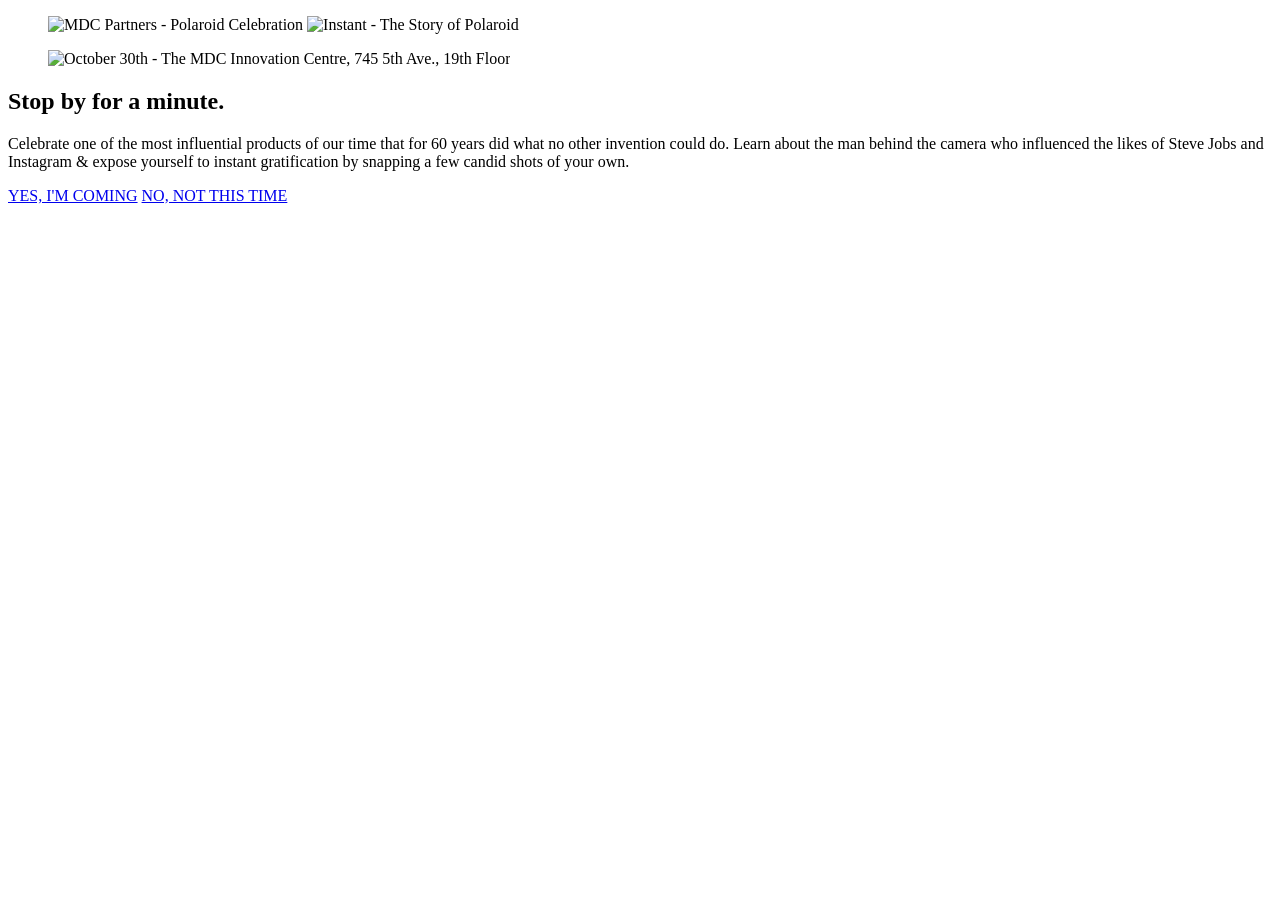
==== www/index.html @ f186bef5 "Semantic tags" ====
<!DOCTYPE html>
<!--[if lt IE 7]>      <html class="no-js lt-ie9 lt-ie8 lt-ie7"> <![endif]-->
<!--[if IE 7]>         <html class="no-js lt-ie9 lt-ie8"> <![endif]-->
<!--[if IE 8]>         <html class="no-js lt-ie9"> <![endif]-->
<!--[if gt IE 8]><!--> <html class="no-js"> <!--<![endif]-->
    <head>
        <meta charset="utf-8">
        <meta http-equiv="X-UA-Compatible" content="IE=edge,chrome=1">
        <title></title>
        <meta name="description" content="">
        <meta name="viewport" content="width=device-width">

        <!-- Place favicon.ico and apple-touch-icon.png in the root directory -->

        <link rel="stylesheet" href="css/normalize.css">
        <link rel="stylesheet" href="css/main.css">
        <script src="js/vendor/modernizr-2.6.2.min.js"></script>
    </head>
    <body>
        <!--[if lt IE 7]>
            <p class="chromeframe">You are using an <strong>outdated</strong> browser. Please <a href="http://browsehappy.com/">upgrade your browser</a> or <a href="http://www.google.com/chromeframe/?redirect=true">activate Google Chrome Frame</a> to improve your experience.</p>
        <![endif]-->

        <div id="details">
            <figure>
                <img id="title" src="img/card-title.jpg" alt="MDC Partners - Polaroid Celebration" />
                <img id="description" src="img/card-description.jpg" alt="Instant - The Story of Polaroid" />
            </figure>
            <figure>
                <img id="date" src="img/card-date.jpg" alt="October 30th - The MDC Innovation Centre, 745 5th Ave., 19th Floor" />
            </figure>
        </div>
        <article id="invitation">
            <header>
                <h1>Stop by for a minute.</h1>
            </header>
            <p>Celebrate one of the most influential products of our time that for 60 years did what no other invention could do. Learn about the man behind the camera who influenced the likes of Steve Jobs and Instagram &amp; expose yourself to instant gratification by snapping a few candid shots of your own.</p>
            <a href="#">YES, I'M COMING</a>
            <a href="#">NO, NOT THIS TIME</a>
        </article>

        <script src="//ajax.googleapis.com/ajax/libs/jquery/1.8.2/jquery.min.js"></script>
        <script>window.jQuery || document.write('<script src="js/vendor/jquery-1.8.2.min.js"><\/script>')</script>
        <script src="js/plugins.js"></script>
        <script src="js/main.js"></script>
    </body>
</html>
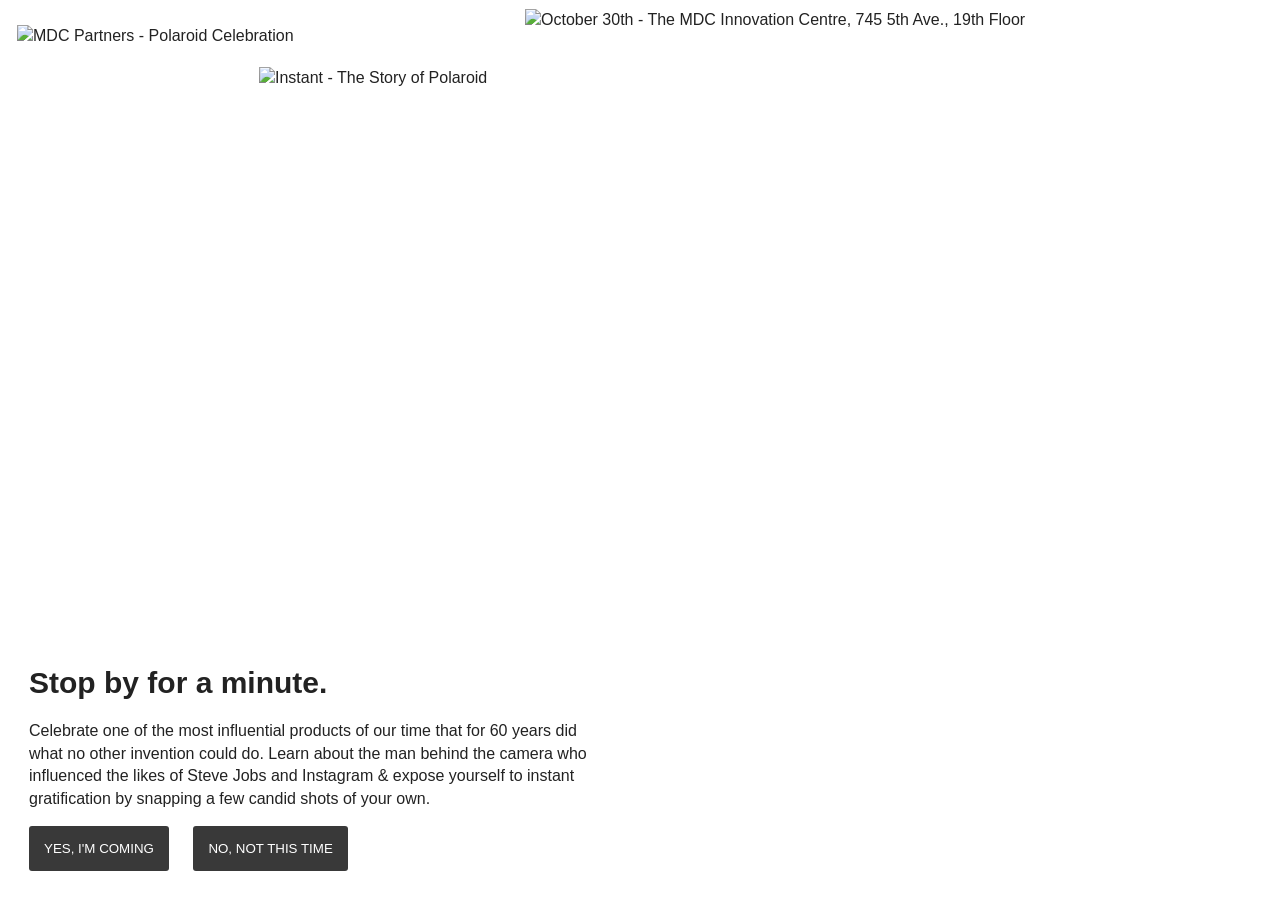
==== commit 6debdb7e: "Changed anchors to buttons" ====
--- a/www/index.html
+++ b/www/index.html
@@ -6,7 +6,7 @@
     <head>
         <meta charset="utf-8">
         <meta http-equiv="X-UA-Compatible" content="IE=edge,chrome=1">
-        <title></title>
+        <title>Polaroid Celebration</title>
         <meta name="description" content="">
         <meta name="viewport" content="width=device-width">
 
@@ -35,8 +35,8 @@
                 <h1>Stop by for a minute.</h1>
             </header>
             <p>Celebrate one of the most influential products of our time that for 60 years did what no other invention could do. Learn about the man behind the camera who influenced the likes of Steve Jobs and Instagram &amp; expose yourself to instant gratification by snapping a few candid shots of your own.</p>
-            <a href="#">YES, I'M COMING</a>
-            <a href="#">NO, NOT THIS TIME</a>
+            <button id="going">YES, I'M COMING</button>
+            <button id="skipping">NO, NOT THIS TIME</button>
         </article>
 
         <script src="//ajax.googleapis.com/ajax/libs/jquery/1.8.2/jquery.min.js"></script>
--- a/www/css/main.css
+++ b/www/css/main.css
@@ -0,0 +1,336 @@
+/*
+ * HTML5 Boilerplate
+ *
+ * What follows is the result of much research on cross-browser styling.
+ * Credit left inline and big thanks to Nicolas Gallagher, Jonathan Neal,
+ * Kroc Camen, and the H5BP dev community and team.
+ */
+
+/* ==========================================================================
+   Base styles: opinionated defaults
+   ========================================================================== */
+
+html,
+button,
+input,
+select,
+textarea {
+    color: #222;
+}
+
+body {
+    font-size: 1em;
+    line-height: 1.4;
+}
+
+/*
+ * Remove text-shadow in selection highlight: h5bp.com/i
+ * These selection declarations have to be separate.
+ * Customize the background color to match your design.
+ */
+
+::-moz-selection {
+    background: #b3d4fc;
+    text-shadow: none;
+}
+
+::selection {
+    background: #b3d4fc;
+    text-shadow: none;
+}
+
+/*
+ * A better looking default horizontal rule
+ */
+
+hr {
+    display: block;
+    height: 1px;
+    border: 0;
+    border-top: 1px solid #ccc;
+    margin: 1em 0;
+    padding: 0;
+}
+
+/*
+ * Remove the gap between images and the bottom of theimage-replace containers: h5bp.com/i/440
+ */
+
+img {
+    vertical-align: middle;
+}
+
+/*
+ * Remove default fieldset styles.
+ */
+
+fieldset {
+    border: 0;
+    margin: 0;
+    padding: 0;
+}
+
+/*
+ * Allow only vertical resizing of textareas.
+ */
+
+textarea {
+    resize: vertical;
+}
+
+/* ==========================================================================
+   Chrome Frame prompt
+   ========================================================================== */
+
+.chromeframe {
+    margin: 0.2em 0;
+    background: #ccc;
+    color: #000;
+    padding: 0.2em 0;
+}
+
+/* ==========================================================================
+   Helper classes
+   ========================================================================== */
+
+/*
+ * Image replacement
+ */
+
+.image-replace {
+    background-color: transparent;
+    border: 0;
+    overflow: hidden;
+    /* IE 6/7 fallback */
+    *text-indent: -9999px;
+}
+
+.image-replace:before {
+    content: "";
+    display: block;
+    width: 0;
+    height: 100%;
+}
+
+/*
+ * Hide from both screenreaders and browsers: h5bp.com/u
+ */
+
+.removed {
+    display: none !important;
+    visibility: hidden;
+}
+
+/*
+ * Hide only visually, but have it available for screenreaders: h5bp.com/v
+ */
+
+.hidden {
+    border: 0;
+    clip: rect(0 0 0 0);
+    height: 1px;
+    margin: -1px;
+    overflow: hidden;
+    padding: 0;
+    position: absolute;
+    width: 1px;
+}
+
+/*
+ * Extends the .hidden class to allow the element to be focusable
+ * when navigated to via the keyboard: h5bp.com/p
+ */
+
+.hidden.focusable:active,
+.hidden.focusable:focus {
+    clip: auto;
+    height: auto;
+    margin: 0;
+    overflow: visible;
+    position: static;
+    width: auto;
+}
+
+/*
+ * Hide visually and from screenreaders, but maintain layout
+ */
+
+.invisible {
+    visibility: hidden;
+}
+
+/*
+ * Clearfix: contain floats
+ *
+ * For modern browsers
+ * 1. The space content is one way to avoid an Opera bug when the
+ *    `contenteditable` attribute is included anywhere else in the document.
+ *    Otherwise it causes space to appear at the top and bottom of elements
+ *    that receive the `clearfix` class.
+ * 2. The use of `table` rather than `block` is only necessary if using
+ *    `:before` to contain the top-margins of child elements.
+ */
+
+.clearfix:before,
+.clearfix:after {
+    content: " "; /* 1 */
+    display: table; /* 2 */
+}
+
+.clearfix:after {
+    clear: both;
+}
+
+/*
+ * For IE 6/7 only
+ * Include this rule to trigger hasLayout and contain floats.
+ */
+
+.clearfix {
+    *zoom: 1;
+}
+
+/* ==========================================================================
+   Default Screen styles.
+   ========================================================================== */
+
+body { 
+    background: url(../img/woodgrain.jpg) repeat; 
+    font-family: "Helvetica", "Arial", sans-serif;
+    height: 600px; 
+    width: 888px; 
+}
+
+img { 
+    position: absolute; 
+}
+#title {
+    left: 17px;
+    top: 25px;
+    z-index: 2;
+}
+#description {
+    left: 259px;
+    top: 67px;
+    z-index: 1;
+}
+#date {
+    left: 525px;
+    top: 9px;
+}
+
+#invitation {
+    background-color: #fff;
+    bottom: 0;
+    left: 0;
+    padding: 27px 129px 29px 29px;
+    position: absolute;
+    width: 579px;
+    z-index: 3;
+}
+#invitation h1 {
+    font-size: 30px;
+    margin-bottom: 15px;
+}
+#invitation button {
+    background-color: #393939;
+    color: #fff;
+    border-radius: 3px;
+    display: inline-block;
+    margin-right: 20px;
+    padding: 15px;
+    text-align: center;
+    text-decoration: none;
+    border: none;
+}
+#invitation button:hover {
+    background-color: #f78b36;
+}
+
+
+/* ==========================================================================
+   EXAMPLE Media Queries for Responsive Design.
+   Theses examples override the primary ('mobile fimage-replacest') styles.
+   Modify as content requimage-replacees.
+   ========================================================================== */
+
+@media only screen and (min-width: 35em) {
+    /* Style adjustments for viewports that meet the condition */
+}
+
+@media only screen and (-webkit-min-device-pixel-ratio: 1.5),
+       only screen and (min-resolution: 144dpi) {
+    /* Style adjustments for high resolution devices */
+}
+
+/* ==========================================================================
+   Print styles.
+   Inlined to avoid requimage-replaceed HTTP connection: h5bp.com/r
+   ========================================================================== */
+
+@media print {
+    * {
+        background: transparent !important;
+        color: #000 !important; /* Black prints faster: h5bp.com/s */
+        box-shadow: none !important;
+        text-shadow: none !important;
+    }
+
+    a,
+    a:visited {
+        text-decoration: underline;
+    }
+
+    a[href]:after {
+        content: " (" attr(href) ")";
+    }
+
+    abbr[title]:after {
+        content: " (" attr(title) ")";
+    }
+
+    /*
+     * Don't show links for images, or javascript/internal links
+     */
+
+    .image-replace a:after,
+    a[href^="javascript:"]:after,
+    a[href^="#"]:after {
+        content: "";
+    }
+
+    pre,
+    blockquote {
+        border: 1px solid #999;
+        page-break-inside: avoid;
+    }
+
+    thead {
+        display: table-header-group; /* h5bp.com/t */
+    }
+
+    tr,
+    img {
+        page-break-inside: avoid;
+    }
+
+    img {
+        max-width: 100% !important;
+    }
+
+    @page {
+        margin: 0.5cm;
+    }
+
+    p,
+    h2,
+    h3 {
+        orphans: 3;
+        widows: 3;
+    }
+
+    h2,
+    h3 {
+        page-break-after: avoid;
+    }
+}
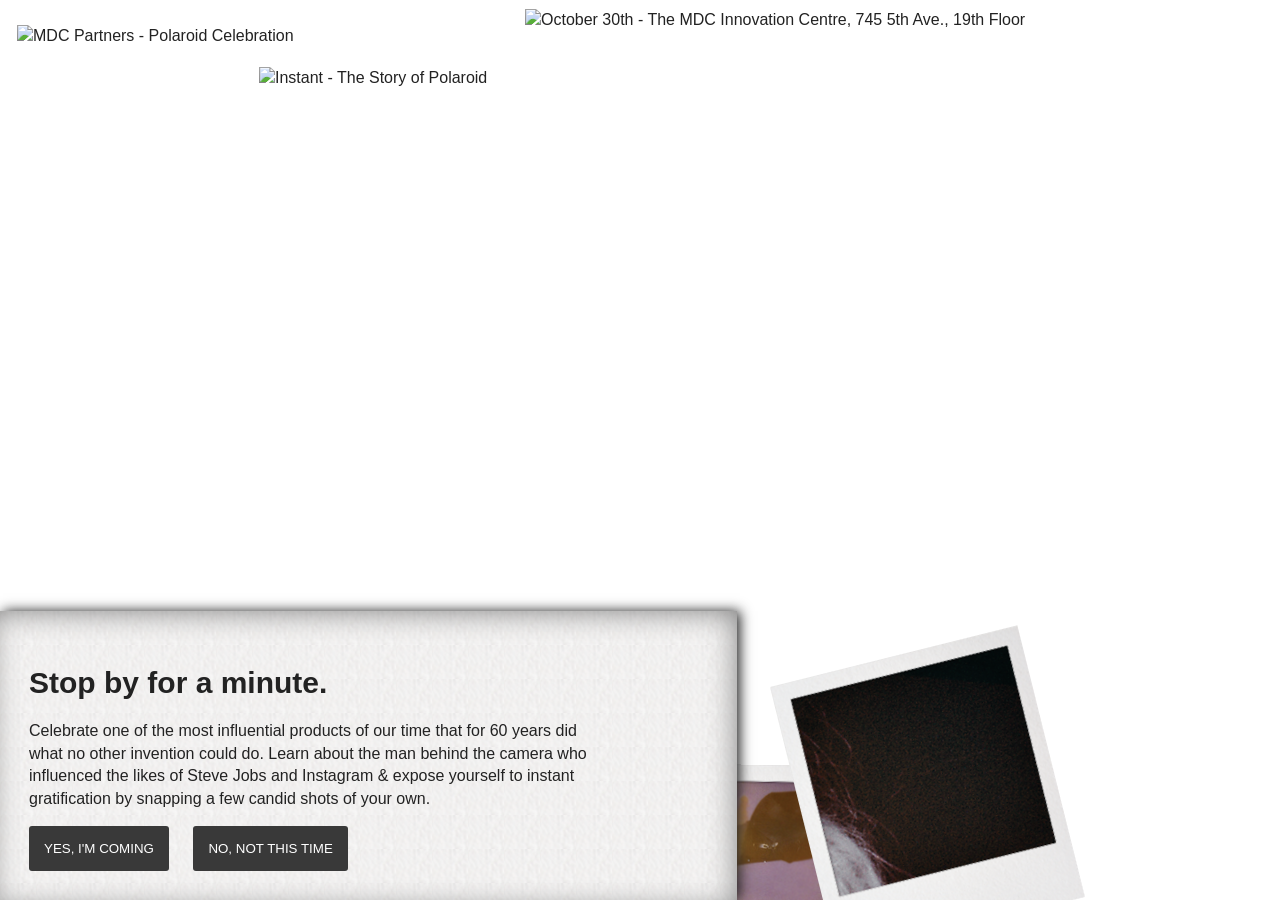
==== commit 1230ad54: "Added missing images and shadow" ====
--- a/www/index.html
+++ b/www/index.html
@@ -14,6 +14,7 @@
 
         <link rel="stylesheet" href="css/normalize.css">
         <link rel="stylesheet" href="css/main.css">
+        <link rel="stylesheet" href="css/messi.css">
         <script src="js/vendor/modernizr-2.6.2.min.js"></script>
     </head>
     <body>
@@ -29,14 +30,22 @@
             <figure>
                 <img id="date" src="img/card-date.jpg" alt="October 30th - The MDC Innovation Centre, 745 5th Ave., 19th Floor" />
             </figure>
+            <figure>
+                <img id="deco-shoe" src="img/card-shoe.png" alt="" />
+            </figure>
+            <figure>
+                <img id="deco-hair" src="img/card-hair.png" alt="" />
+            </figure>
         </div>
         <article id="invitation">
             <header>
-                <h1>Stop by for a minute.</h1>
+                <h1 class="feedback">Stop by for a minute.</h1>
             </header>
             <p>Celebrate one of the most influential products of our time that for 60 years did what no other invention could do. Learn about the man behind the camera who influenced the likes of Steve Jobs and Instagram &amp; expose yourself to instant gratification by snapping a few candid shots of your own.</p>
-            <button id="going">YES, I'M COMING</button>
-            <button id="skipping">NO, NOT THIS TIME</button>
+            <div class="buttons">
+                <button id="going">YES, I'M COMING</button>
+                <button id="skipping">NO, NOT THIS TIME</button>
+            </div>
         </article>
 
         <script src="//ajax.googleapis.com/ajax/libs/jquery/1.8.2/jquery.min.js"></script>
--- a/www/css/main.css
+++ b/www/css/main.css
@@ -202,7 +202,7 @@
 }
 
 img { 
-    position: absolute; 
+    position: fixed;
 }
 #title {
     left: 17px;
@@ -219,14 +219,34 @@
     top: 9px;
 }
 
+#deco-hair{
+    bottom: -2em;
+    left: 50em;
+    transform: rotate(-14deg);
+    -ms-transform: rotate(-14deg);
+    -webkit-transform: rotate(-14deg);
+}
+
+#deco-shoe{
+    bottom: -9em;
+    left: 40em;
+    transform: rotate(1deg);
+    -ms-transform: rotate(1deg);
+    -webkit-transform: rotate(1deg);
+}
+
 #invitation {
     background-color: #fff;
+    background-image: url(../img/white-texture.png);
     bottom: 0;
     left: 0;
     padding: 27px 129px 29px 29px;
     position: absolute;
     width: 579px;
     z-index: 3;
+    box-shadow: -5px 5px 30px -5px gray inset, 3px 0px 12px 0px;
+    -webkit-box-shadow: -5px 5px 30px -5px gray inset, 3px 0px 12px 0px;
+    -moz-box-shadow: -5px 5px 30px -5px gray inset, 3px 0px 12px 0px;
 }
 #invitation h1 {
     font-size: 30px;
--- a/www/css/messi.css
+++ b/www/css/messi.css
@@ -0,0 +1,525 @@
+/* Messi CSS */
+
+.messi-modal {
+  position: absolute;
+  top: 0;
+  left: 0;
+  width: 100%;
+  height: 100%;
+  overflow: hidden;
+  background-color: #000;
+  opacity: 0;
+}
+
+.messi {
+  position: absolute;
+  padding: 0;
+  margin: 0;
+  font-size: 16px;
+  text-shadow: none;
+}
+
+.messi-box {
+  position: relative;
+  width: 500px;
+  height: auto;
+  padding: 8px;
+  overflow: hidden;
+  background-color: rgba(204, 204, 204, 0.2);
+  border-radius: 6px;
+  opacity: 1;
+  box-shadow: 0 0 1em #444;
+}
+
+.messi-wrapper {
+  position: relative;
+  background-color: #fff;
+  border-radius: 5px;
+}
+
+.messi-titlebox {
+  padding: 10px;
+  overflow: hidden;
+  font: 1.3em bold helvetica, arial;
+  color: #fff;
+  text-shadow: 0 -2px 1px rgba(0, 0, 0, 0.25);
+  background-color: #3b3b3b;
+  background-image: -webkit-gradient(linear, left bottom, left top, color-stop(0.25, #3b3b3b), color-stop(0.75, #575757));
+  background-image: linear-gradient(bottom, #3b3b3b 25%, #575757 75%);
+  background-image: -moz-linear-gradient(bottom, #3b3b3b 25%, #575757 75%);
+  background-image: -o-linear-gradient(bottom, #3b3b3b 25%, #575757 75%);
+  background-image: -webkit-linear-gradient(bottom, #3b3b3b 25%, #575757 75%);
+  background-image: -ms-linear-gradient(bottom, #3b3b3b 25%, #575757 75%);
+  -webkit-border-radius: 5px 5px 0 0px;
+          border-radius: 5px 5px 0 0px;
+  -moz-border-radius-topright: 5px;
+  -moz-border-radius-bottomright: 0;
+  -moz-border-radius-bottomleft: 0;
+  -moz-border-radius-topleft: 5px;
+}
+
+.messi-titlebox.info {
+  background-color: #4ea5cd;
+  background-image: none;
+}
+
+.messi-titlebox.error {
+  background-color: #de4343;
+  background-image: none;
+}
+
+.messi-titlebox.warning {
+  background-color: #eaaf51;
+  background-image: none;
+}
+
+.messi-titlebox.success {
+  background-color: #61b832;
+  background-image: none;
+}
+
+.messi-closebtn {
+  position: absolute;
+  top: 8px;
+  right: 8px;
+  display: block;
+  width: 25px;
+  height: 25px;
+  color: #333;
+  cursor: pointer;
+  background-color: #fff;
+  border: 1px solid rgba(255, 255, 255, .1);
+  border-radius: 40px;
+}
+
+.messi-closebtn::before {
+  position: relative;
+  top: 2px;
+  display: block;
+  width: 25px;
+  text-align: center;
+  text-shadow: 0 1px 1px rgba(0, 0, 0, 0.25);
+  content: '\00D7';
+}
+
+.messi-content {
+  padding: 10px;
+  overflow: hidden;
+  font: .9em normal helvetica, arial;
+}
+
+.messi-content p {
+  margin: 0 0 1.3em;
+  line-height: 1.3em;
+}
+
+.messi-content .messi-closebtn {
+  top: 7px;
+  font: 1.3em bold helvetica, arial;
+  color: #fff;
+  background-color: #333;
+  opacity: 0;
+  -webkit-transition: opacity .25s linear, visibility .1s linear .5s;
+     -moz-transition: opacity .25s linear, visibility .1s linear .5s;
+       -o-transition: opacity .25s linear, visibility .1s linear .5s;
+          transition: opacity .25s linear, visibility .1s linear .5s;
+}
+
+.messi-content:hover .messi-closebtn {
+  opacity: 1;
+}
+
+.messi-footbox {
+  width: 100%;
+  height: 55px;
+  overflow: hidden;
+}
+
+.messi-actions {
+  display: -webkit-box;
+  display: -moz-box;
+  display: box;
+  padding-top: 8px;
+  margin: 0 10px;
+  border-top: 1px solid #eee;
+  -webkit-box-orient: horizontal;
+     -moz-box-orient: horizontal;
+          box-orient: horizontal;
+}
+
+.messi-actions .btnbox {
+  text-align: center;
+  -webkit-box-flex: 1;
+     -moz-box-flex: 1;
+          box-flex: 1;
+}
+
+.messi-actions .btnbox .btn {
+  min-width: 75px;
+}
+
+.messi-titlebox.anim {
+  background-color: #666;
+  background-image: -o-linear-gradient(135deg, rgba(255, 255, 255, 0.05) 25%, transparent 25%, transparent 50%, rgba(255, 255, 255, 0.05) 50%, rgba(255, 255, 255, 0.05) 75%, transparent 75%, transparent);
+  background-image: linear-gradient(135deg, rgba(255, 255, 255, 0.05) 25%, transparent 25%, transparent 50%, rgba(255, 255, 255, 0.05) 50%, rgba(255, 255, 255, 0.05) 75%, transparent 75%, transparent);
+  background-image: -webkit-gradient(linear, left top, right bottom, color-stop(0.25, rgba(255, 255, 255, 0.05)), color-stop(0.25, transparent), color-stop(0.5, transparent), color-stop(0.5, rgba(255, 255, 255, 0.05)), color-stop(0.75, rgba(255, 255, 255, 0.05)), color-stop(0.75, transparent), to(transparent));
+  background-image: -webkit-linear-gradient(135deg, rgba(255, 255, 255, 0.05) 25%, transparent 25%, transparent 50%, rgba(255, 255, 255, 0.05) 50%, rgba(255, 255, 255, 0.05) 75%, transparent 75%, transparent);
+  background-image: -moz-linear-gradient(135deg, rgba(255, 255, 255, 0.05) 25%, transparent 25%, transparent 50%, rgba(255, 255, 255, 0.05) 50%, rgba(255, 255, 255, 0.05) 75%, transparent 75%, transparent);
+  background-image: -ms-linear-gradient(135deg, rgba(255, 255, 255, 0.05) 25%, transparent 25%, transparent 50%, rgba(255, 255, 255, 0.05) 50%, rgba(255, 255, 255, 0.05) 75%, transparent 75%, transparent);
+  -webkit-background-size: 40px 40px;
+     -moz-background-size: 40px 40px;
+          background-size: 40px 40px;
+  -webkit-box-shadow: inset 0 -1px 0 rgba(255, 255, 255, 0.4);
+     -moz-box-shadow: inset 0 -1px 0 rgba(255, 255, 255, 0.4);
+          box-shadow: inset 0 -1px 0 rgba(255, 255, 255, 0.4);
+  -webkit-animation: animate-bg 5s linear infinite;
+     -moz-animation: animate-bg 5s linear infinite;
+}
+
+.messi-titlebox.anim.info {
+  background-color: #4ea5cd;
+}
+
+.messi-titlebox.anim.error {
+  background-color: #de4343;
+}
+
+.messi-titlebox.anim.warning {
+  background-color: #eaaf51;
+}
+
+.messi-titlebox.anim.success {
+  background-color: #61b832;
+}
+
+@-webkit-keyframes animate-bg {
+  from {
+    background-position: 0 0;
+  }
+  to {
+    background-position: -80px 0;
+  }
+}
+
+@-moz-keyframes animate-bg {
+  from {
+    background-position: 0 0;
+  }
+  to {
+    background-position: -80px 0;
+  }
+}
+
+/* CSS Buttons from Twitter Bootstrap: http://twitter.github.com/bootstrap/ */
+
+.messi .btn {
+  display: inline-block;
+  *display: inline;
+  padding: 4px 10px 4px;
+  margin-bottom: 0;
+  *margin-left: .3em;
+  font-size: 13px;
+  line-height: 26px;
+  color: #333;
+  text-align: center;
+  text-shadow: 0 1px 1px rgba(255, 255, 255, 0.75);
+  vertical-align: middle;
+  cursor: pointer;
+  background-color: #f5f5f5;
+  *background-color: #e6e6e6;
+  background-image: -ms-linear-gradient(top, #ffffff, #e6e6e6);
+  background-image: -webkit-gradient(linear, 0 0, 0 100%, from(#ffffff), to(#e6e6e6));
+  background-image: -webkit-linear-gradient(top, #ffffff, #e6e6e6);
+  background-image: -o-linear-gradient(top, #ffffff, #e6e6e6);
+  background-image: linear-gradient(top, #ffffff, #e6e6e6);
+  background-image: -moz-linear-gradient(top, #ffffff, #e6e6e6);
+  background-repeat: repeat-x;
+  border: 1px solid #cccccc;
+  *border: 0;
+  border-color: rgba(0, 0, 0, 0.1) rgba(0, 0, 0, 0.1) rgba(0, 0, 0, 0.25);
+  border-color: #e6e6e6 #e6e6e6 #bfbfbf;
+  border-bottom-color: #b3b3b3;
+  -webkit-border-radius: 4px;
+     -moz-border-radius: 4px;
+          border-radius: 4px;
+  filter: progid:dximagetransform.microsoft.gradient(startColorstr='#ffffff', endColorstr='#e6e6e6', GradientType=0);
+  filter: progid:dximagetransform.microsoft.gradient(enabled=false);
+  *zoom: 1;
+  -webkit-box-shadow: inset 0 1px 0 rgba(255, 255, 255, 0.2), 0 1px 2px rgba(0, 0, 0, 0.05);
+     -moz-box-shadow: inset 0 1px 0 rgba(255, 255, 255, 0.2), 0 1px 2px rgba(0, 0, 0, 0.05);
+          box-shadow: inset 0 1px 0 rgba(255, 255, 255, 0.2), 0 1px 2px rgba(0, 0, 0, 0.05);
+}
+
+.messi .btn:hover,
+.messi .btn:active,
+.messi .btn.active,
+.messi .btn.disabled,
+.messi .btn[disabled] {
+  background-color: #e6e6e6;
+  *background-color: #d9d9d9;
+}
+
+.messi .btn:active,
+.messi .btn.active {
+  background-color: #cccccc \9;
+}
+
+.messi .btn:first-child {
+  *margin-left: 0;
+}
+
+.messi .btn:hover {
+  color: #333333;
+  text-decoration: none;
+  background-color: #e6e6e6;
+  *background-color: #d9d9d9;
+  background-position: 0 -15px;
+  -webkit-transition: background-position 0.1s linear;
+     -moz-transition: background-position 0.1s linear;
+      -ms-transition: background-position 0.1s linear;
+       -o-transition: background-position 0.1s linear;
+          transition: background-position 0.1s linear;
+}
+
+.messi .btn:focus {
+  outline: thin dotted #333;
+  outline: 5px auto -webkit-focus-ring-color;
+  outline-offset: -2px;
+}
+
+.messi .btn.active,
+.messi .btn:active {
+  background-color: #e6e6e6;
+  background-color: #d9d9d9 \9;
+  background-image: none;
+  outline: 0;
+  -webkit-box-shadow: inset 0 2px 4px rgba(0, 0, 0, 0.15), 0 1px 2px rgba(0, 0, 0, 0.05);
+     -moz-box-shadow: inset 0 2px 4px rgba(0, 0, 0, 0.15), 0 1px 2px rgba(0, 0, 0, 0.05);
+          box-shadow: inset 0 2px 4px rgba(0, 0, 0, 0.15), 0 1px 2px rgba(0, 0, 0, 0.05);
+}
+
+.messi .btn-primary,
+.messi .btn-primary:hover,
+.messi .btn-warning,
+.messi .btn-warning:hover,
+.messi .btn-danger,
+.messi .btn-danger:hover,
+.messi .btn-success,
+.messi .btn-success:hover,
+.messi .btn-info,
+.messi .btn-info:hover,
+.messi .btn-inverse,
+.messi .btn-inverse:hover {
+  color: #ffffff;
+  text-shadow: 0 -1px 0 rgba(0, 0, 0, 0.25);
+}
+
+.messi .btn-primary.active,
+.messi .btn-warning.active,
+.messi .btn-danger.active,
+.messi .btn-success.active,
+.messi .btn-info.active,
+.messi .btn-inverse.active {
+  color: rgba(255, 255, 255, 0.75);
+}
+
+.messi .btn {
+  border-color: #ccc;
+  border-color: rgba(0, 0, 0, 0.1) rgba(0, 0, 0, 0.1) rgba(0, 0, 0, 0.25);
+}
+
+.messi .btn-primary {
+  background-color: #0074cc;
+  *background-color: #0055cc;
+  background-image: -ms-linear-gradient(top, #0088cc, #0055cc);
+  background-image: -webkit-gradient(linear, 0 0, 0 100%, from(#0088cc), to(#0055cc));
+  background-image: -webkit-linear-gradient(top, #0088cc, #0055cc);
+  background-image: -o-linear-gradient(top, #0088cc, #0055cc);
+  background-image: -moz-linear-gradient(top, #0088cc, #0055cc);
+  background-image: linear-gradient(top, #0088cc, #0055cc);
+  background-repeat: repeat-x;
+  border-color: #0055cc #0055cc #003580;
+  border-color: rgba(0, 0, 0, 0.1) rgba(0, 0, 0, 0.1) rgba(0, 0, 0, 0.25);
+  filter: progid:dximagetransform.microsoft.gradient(startColorstr='#0088cc', endColorstr='#0055cc', GradientType=0);
+  filter: progid:dximagetransform.microsoft.gradient(enabled=false);
+}
+
+.messi .btn-primary:hover,
+.messi .btn-primary:active,
+.messi .btn-primary.active,
+.messi .btn-primary.disabled,
+.messi .btn-primary[disabled] {
+  background-color: #0055cc;
+  *background-color: #004ab3;
+}
+
+.messi .btn-primary:active,
+.messi .btn-primary.active {
+  background-color: #004099 \9;
+}
+
+.messi .btn-warning {
+  background-color: #faa732;
+  *background-color: #f89406;
+  background-image: -ms-linear-gradient(top, #fbb450, #f89406);
+  background-image: -webkit-gradient(linear, 0 0, 0 100%, from(#fbb450), to(#f89406));
+  background-image: -webkit-linear-gradient(top, #fbb450, #f89406);
+  background-image: -o-linear-gradient(top, #fbb450, #f89406);
+  background-image: -moz-linear-gradient(top, #fbb450, #f89406);
+  background-image: linear-gradient(top, #fbb450, #f89406);
+  background-repeat: repeat-x;
+  border-color: #f89406 #f89406 #ad6704;
+  border-color: rgba(0, 0, 0, 0.1) rgba(0, 0, 0, 0.1) rgba(0, 0, 0, 0.25);
+  filter: progid:dximagetransform.microsoft.gradient(startColorstr='#fbb450', endColorstr='#f89406', GradientType=0);
+  filter: progid:dximagetransform.microsoft.gradient(enabled=false);
+}
+
+.messi .btn-warning:hover,
+.messi .btn-warning:active,
+.messi .btn-warning.active,
+.messi .btn-warning.disabled,
+.messi .btn-warning[disabled] {
+  background-color: #f89406;
+  *background-color: #df8505;
+}
+
+.messi .btn-warning:active,
+.messi .btn-warning.active {
+  background-color: #c67605 \9;
+}
+
+.messi .btn-danger {
+  background-color: #da4f49;
+  *background-color: #bd362f;
+  background-image: -ms-linear-gradient(top, #ee5f5b, #bd362f);
+  background-image: -webkit-gradient(linear, 0 0, 0 100%, from(#ee5f5b), to(#bd362f));
+  background-image: -webkit-linear-gradient(top, #ee5f5b, #bd362f);
+  background-image: -o-linear-gradient(top, #ee5f5b, #bd362f);
+  background-image: -moz-linear-gradient(top, #ee5f5b, #bd362f);
+  background-image: linear-gradient(top, #ee5f5b, #bd362f);
+  background-repeat: repeat-x;
+  border-color: #bd362f #bd362f #802420;
+  border-color: rgba(0, 0, 0, 0.1) rgba(0, 0, 0, 0.1) rgba(0, 0, 0, 0.25);
+  filter: progid:dximagetransform.microsoft.gradient(startColorstr='#ee5f5b', endColorstr='#bd362f', GradientType=0);
+  filter: progid:dximagetransform.microsoft.gradient(enabled=false);
+}
+
+.messi .btn-danger:hover,
+.messi .btn-danger:active,
+.messi .btn-danger.active,
+.messi .btn-danger.disabled,
+.messi .btn-danger[disabled] {
+  background-color: #bd362f;
+  *background-color: #a9302a;
+}
+
+.messi .btn-danger:active,
+.messi .btn-danger.active {
+  background-color: #942a25 \9;
+}
+
+.messi .btn-success {
+  background-color: #5bb75b;
+  *background-color: #51a351;
+  background-image: -ms-linear-gradient(top, #62c462, #51a351);
+  background-image: -webkit-gradient(linear, 0 0, 0 100%, from(#62c462), to(#51a351));
+  background-image: -webkit-linear-gradient(top, #62c462, #51a351);
+  background-image: -o-linear-gradient(top, #62c462, #51a351);
+  background-image: -moz-linear-gradient(top, #62c462, #51a351);
+  background-image: linear-gradient(top, #62c462, #51a351);
+  background-repeat: repeat-x;
+  border-color: #51a351 #51a351 #387038;
+  border-color: rgba(0, 0, 0, 0.1) rgba(0, 0, 0, 0.1) rgba(0, 0, 0, 0.25);
+  filter: progid:dximagetransform.microsoft.gradient(startColorstr='#62c462', endColorstr='#51a351', GradientType=0);
+  filter: progid:dximagetransform.microsoft.gradient(enabled=false);
+}
+
+.messi .btn-success:hover,
+.messi .btn-success:active,
+.messi .btn-success.active,
+.messi .btn-success.disabled,
+.messi .btn-success[disabled] {
+  background-color: #51a351;
+  *background-color: #499249;
+}
+
+.messi .btn-success:active,
+.messi .btn-success.active {
+  background-color: #408140 \9;
+}
+
+.messi .btn-info {
+  background-color: #49afcd;
+  *background-color: #2f96b4;
+  background-image: -ms-linear-gradient(top, #5bc0de, #2f96b4);
+  background-image: -webkit-gradient(linear, 0 0, 0 100%, from(#5bc0de), to(#2f96b4));
+  background-image: -webkit-linear-gradient(top, #5bc0de, #2f96b4);
+  background-image: -o-linear-gradient(top, #5bc0de, #2f96b4);
+  background-image: -moz-linear-gradient(top, #5bc0de, #2f96b4);
+  background-image: linear-gradient(top, #5bc0de, #2f96b4);
+  background-repeat: repeat-x;
+  border-color: #2f96b4 #2f96b4 #1f6377;
+  border-color: rgba(0, 0, 0, 0.1) rgba(0, 0, 0, 0.1) rgba(0, 0, 0, 0.25);
+  filter: progid:dximagetransform.microsoft.gradient(startColorstr='#5bc0de', endColorstr='#2f96b4', GradientType=0);
+  filter: progid:dximagetransform.microsoft.gradient(enabled=false);
+}
+
+.messi .btn-info:hover,
+.messi .btn-info:active,
+.messi .btn-info.active,
+.messi .btn-info.disabled,
+.messi .btn-info[disabled] {
+  background-color: #2f96b4;
+  *background-color: #2a85a0;
+}
+
+.messi .btn-info:active,
+.messi .btn-info.active {
+  background-color: #24748c \9;
+}
+
+.messi .btn-inverse {
+  background-color: #414141;
+  *background-color: #222222;
+  background-image: -ms-linear-gradient(top, #555555, #222222);
+  background-image: -webkit-gradient(linear, 0 0, 0 100%, from(#555555), to(#222222));
+  background-image: -webkit-linear-gradient(top, #555555, #222222);
+  background-image: -o-linear-gradient(top, #555555, #222222);
+  background-image: -moz-linear-gradient(top, #555555, #222222);
+  background-image: linear-gradient(top, #555555, #222222);
+  background-repeat: repeat-x;
+  border-color: #222222 #222222 #000000;
+  border-color: rgba(0, 0, 0, 0.1) rgba(0, 0, 0, 0.1) rgba(0, 0, 0, 0.25);
+  filter: progid:dximagetransform.microsoft.gradient(startColorstr='#555555', endColorstr='#222222', GradientType=0);
+  filter: progid:dximagetransform.microsoft.gradient(enabled=false);
+}
+
+.messi .btn-inverse:hover,
+.messi .btn-inverse:active,
+.messi .btn-inverse.active,
+.messi .btn-inverse.disabled,
+.messi .btn-inverse[disabled] {
+  background-color: #222222;
+  *background-color: #151515;
+}
+
+.messi .btn-inverse:active,
+.messi .btn-inverse.active {
+  background-color: #080808 \9;
+}
+
+button.messi .btn,
+input[type="submit"].messi .btn {
+  *padding-top: 2px;
+  *padding-bottom: 2px;
+}
+
+.messi button {
+  cursor: pointer;
+  -webkit-appearance: button;
+}
+
+button.messi .btn::-moz-focus-inner {
+  padding: 0;
+  border: 0;
+}
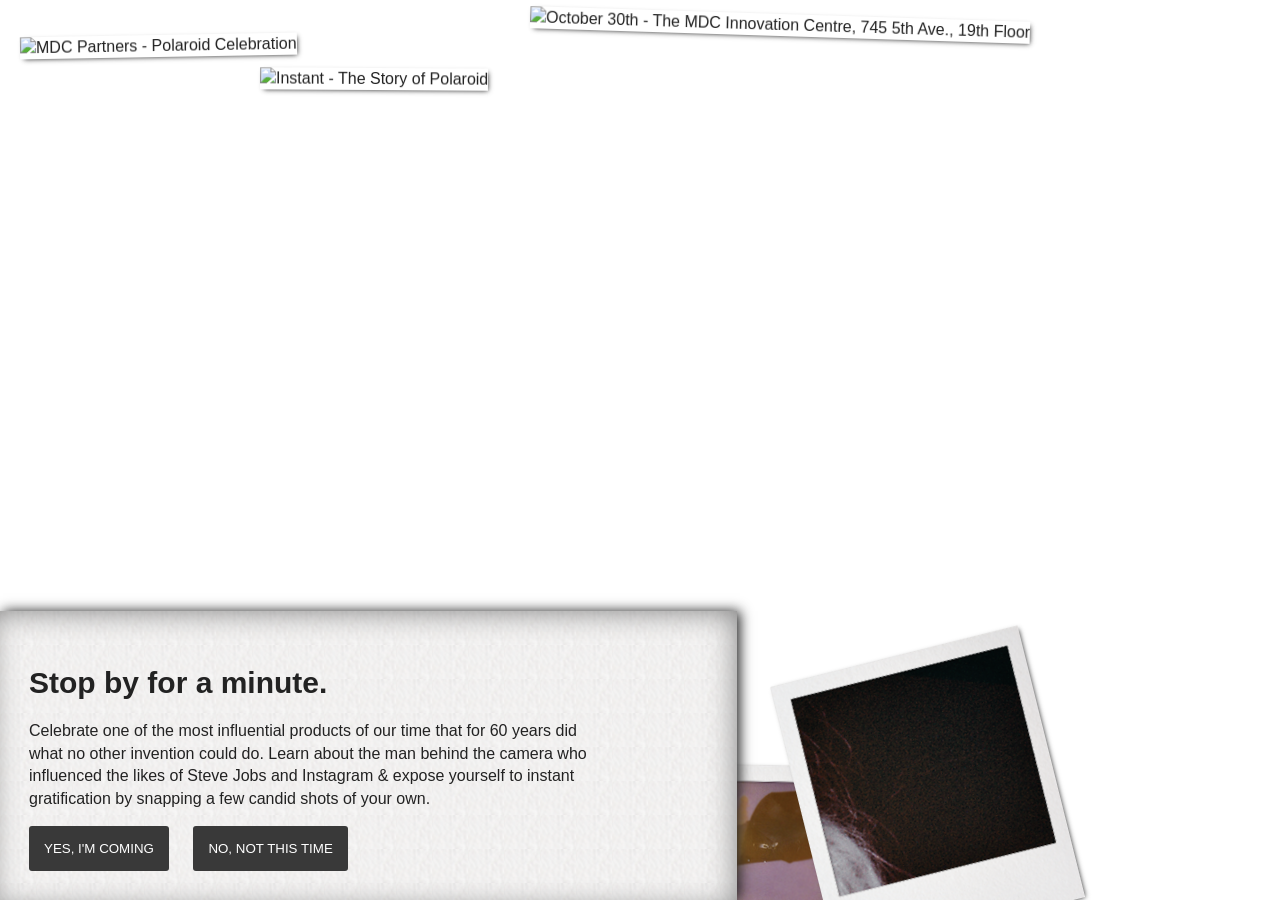
==== commit 1be4993c: "Images transformation via css instead of rotated images with embed background" ====
--- a/www/index.html
+++ b/www/index.html
@@ -24,11 +24,11 @@
 
         <div id="details">
             <figure>
-                <img id="title" src="img/card-title.jpg" alt="MDC Partners - Polaroid Celebration" />
-                <img id="description" src="img/card-description.jpg" alt="Instant - The Story of Polaroid" />
+                <img id="title" src="img/card-title.png" alt="MDC Partners - Polaroid Celebration" />
+                <img id="description" src="img/card-description.png" alt="Instant - The Story of Polaroid" />
             </figure>
             <figure>
-                <img id="date" src="img/card-date.jpg" alt="October 30th - The MDC Innovation Centre, 745 5th Ave., 19th Floor" />
+                <img id="date" src="img/card-date.png" alt="October 30th - The MDC Innovation Centre, 745 5th Ave., 19th Floor" />
             </figure>
             <figure>
                 <img id="deco-shoe" src="img/card-shoe.png" alt="" />
--- a/www/css/main.css
+++ b/www/css/main.css
@@ -203,20 +203,32 @@
 
 img { 
     position: fixed;
+    box-shadow: 2px 2px 5px -2px;
+    -moz-box-shadow: 2px 2px 5px -2px;
+    -webkit-box-shadow: 2px 2px 5px -2px;
 }
 #title {
-    left: 17px;
-    top: 25px;
+    left: 20px;
+    top: 35px;
     z-index: 2;
+    transform: rotate(-1deg);
+    -moz-transform: rotate(-1deg);
+    -webkit-transform: rotate(-1deg);
 }
 #description {
-    left: 259px;
-    top: 67px;
+    left: 260px;
+    top: 68px;
     z-index: 1;
+    transform: rotate(0.35deg);
+    -moz-transform: rotate(0.35deg);
+    -webkit-transform: rotate(0.35deg);
 }
 #date {
-    left: 525px;
-    top: 9px;
+    left: 530px;
+    top: 14px;
+    transform: rotate(1.8deg);
+    -moz-transform: rotate(1.8deg);
+    -webkit-transform: rotate(1.8deg);
 }
 
 #deco-hair{
@@ -353,4 +365,4 @@
     h3 {
         page-break-after: avoid;
     }
-}
+}
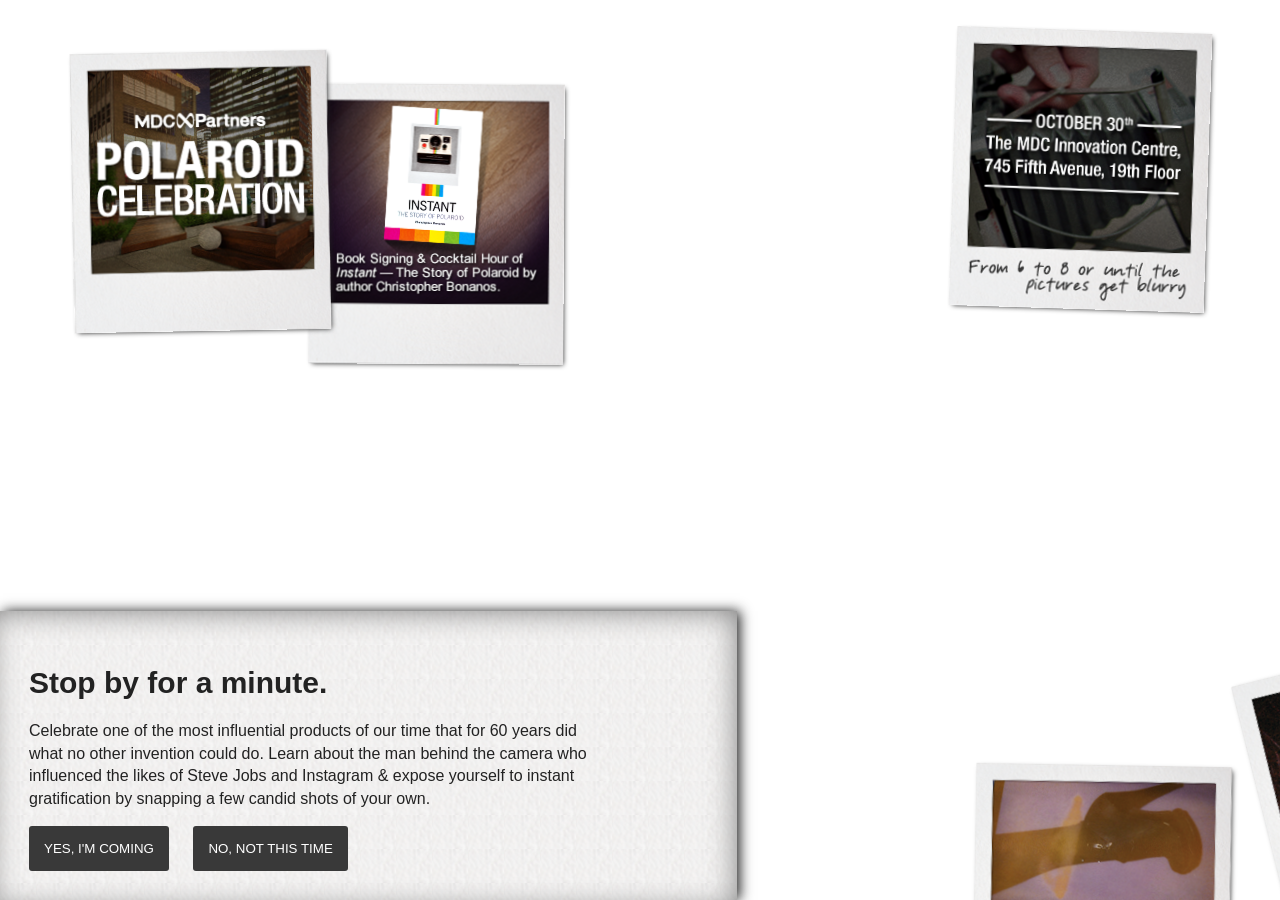
==== commit ced16b99: "Responsive deisgn" ====
--- a/www/index.html
+++ b/www/index.html
@@ -26,14 +26,10 @@
             <figure>
                 <img id="title" src="img/card-title.png" alt="MDC Partners - Polaroid Celebration" />
                 <img id="description" src="img/card-description.png" alt="Instant - The Story of Polaroid" />
-            </figure>
-            <figure>
                 <img id="date" src="img/card-date.png" alt="October 30th - The MDC Innovation Centre, 745 5th Ave., 19th Floor" />
             </figure>
-            <figure>
+            <figure class="deco">
                 <img id="deco-shoe" src="img/card-shoe.png" alt="" />
-            </figure>
-            <figure>
                 <img id="deco-hair" src="img/card-hair.png" alt="" />
             </figure>
         </div>
--- a/www/css/main.css
+++ b/www/css/main.css
@@ -197,18 +197,19 @@
 body { 
     background: url(../img/woodgrain.jpg) repeat; 
     font-family: "Helvetica", "Arial", sans-serif;
-    height: 600px; 
-    width: 888px; 
 }
 
 img { 
-    position: fixed;
+    position: relative;
     box-shadow: 2px 2px 5px -2px;
     -moz-box-shadow: 2px 2px 5px -2px;
     -webkit-box-shadow: 2px 2px 5px -2px;
 }
+.deco img{
+    position: fixed;
+}
 #title {
-    left: 20px;
+    left: 2%;
     top: 35px;
     z-index: 2;
     transform: rotate(-1deg);
@@ -216,7 +217,7 @@
     -webkit-transform: rotate(-1deg);
 }
 #description {
-    left: 260px;
+    left: 3%px;
     top: 68px;
     z-index: 1;
     transform: rotate(0.35deg);
@@ -224,29 +225,28 @@
     -webkit-transform: rotate(0.35deg);
 }
 #date {
-    left: 530px;
+    float: right;
+    right: 2%;
     top: 14px;
+    z-index: 3;
     transform: rotate(1.8deg);
     -moz-transform: rotate(1.8deg);
     -webkit-transform: rotate(1.8deg);
 }
-
 #deco-hair{
-    bottom: -2em;
-    left: 50em;
+    bottom: -32px;
+    right: -236px;
     transform: rotate(-14deg);
     -ms-transform: rotate(-14deg);
     -webkit-transform: rotate(-14deg);
 }
-
 #deco-shoe{
-    bottom: -9em;
-    left: 40em;
+    bottom: -144px;
+    right: 50px;
     transform: rotate(1deg);
     -ms-transform: rotate(1deg);
     -webkit-transform: rotate(1deg);
 }
-
 #invitation {
     background-color: #fff;
     background-image: url(../img/white-texture.png);
@@ -255,7 +255,7 @@
     padding: 27px 129px 29px 29px;
     position: absolute;
     width: 579px;
-    z-index: 3;
+    z-index: 4;
     box-shadow: -5px 5px 30px -5px gray inset, 3px 0px 12px 0px;
     -webkit-box-shadow: -5px 5px 30px -5px gray inset, 3px 0px 12px 0px;
     -moz-box-shadow: -5px 5px 30px -5px gray inset, 3px 0px 12px 0px;
@@ -365,4 +365,58 @@
     h3 {
         page-break-after: avoid;
     }
+}
+
+@media screen and (max-width: 480px)
+{
+    #title {
+        z-index: 1;
+        left: 2%;
+    }
+    #description {
+        z-index: 2;
+        float: right;
+        right: 1%;
+        top: -35px;
+    }
+    #date {
+        float: none;
+        left: 2%;
+        top: -80px;
+    }
+    #invitation{
+        position: relative;
+        width: auto;
+        padding-right: 29px;
+    }
+    #going{
+        margin-bottom: 20px;
+    }
+    #going, #skipping{
+        width: 100%;
+    }
+}
+
+@media screen and (min-width: 481px) and (max-width: 780px)
+{
+    #title {
+        left: 2%;
+    }
+    #description {
+        z-index: 2;
+        float: right;
+        right: 1%;
+        top: 60px;
+    }
+    #date {
+        float: none;
+        display: block;
+        left: 50%;
+        margin-left: -128px;
+    }
+    #invitation{
+        position: relative;
+        width: 80%;
+        padding-right: 59px;
+    }
 }
